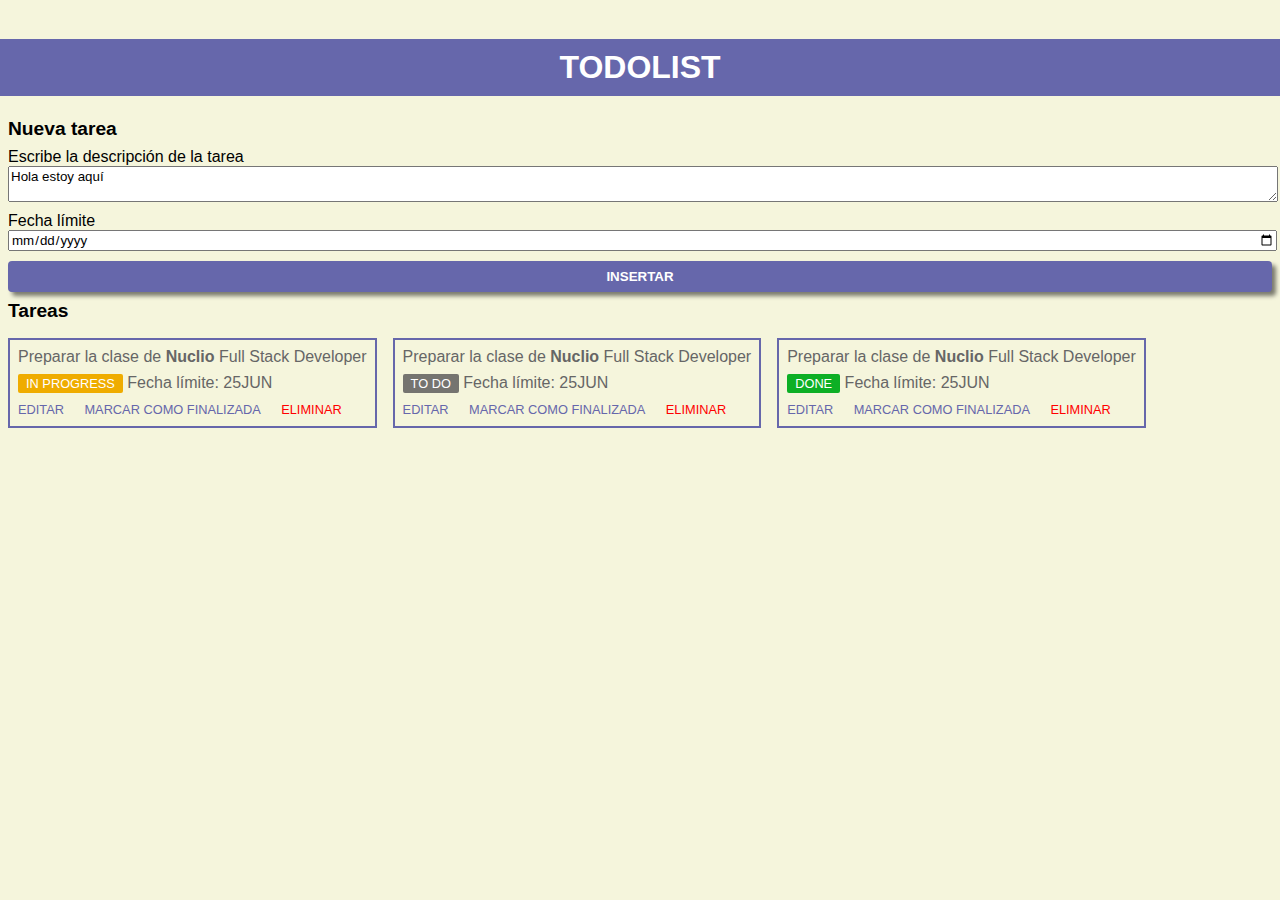
==== index.html @ daca1293 "Clase CSS" ====
<!DOCTYPE html>
<html lang="es">
    <head>
        <meta charset="UTF-8">
        <meta name="viewport" content="width=device-width, initial-scale=1.0">
        <title>APP TODOLIST</title>
        <link rel="stylesheet" href="styles.css">
    </head>
    <img>
        <h1>TODOLIST</h1>
        <h2>Nueva tarea</h2>
        <form  action="">

            <label for="description">Escribe la descripción de la tarea</label>
            <textarea name="" id="" placeholder="Esto es un textarea" name="description">Hola estoy aquí</textarea>


            <label>Fecha límite</label>
            <input type="date" name="" id="" />

            <button>INSERTAR</button>
        </form>
        <h2>Tareas</h2>
        <div class="tareas">
            <div class="listItem">
                <p>Preparar la clase de <strong>Nuclio</strong> Full Stack Developer</p>
                <p> <span class="inProgress">IN PROGRESS</span> Fecha límite: 25JUN</p>

                <p>
                    <a href="">Editar</a>
                    <a href="">Marcar como finalizada</a>
                    <a href=""class="delete">Eliminar</a>
                </p>
            </div>

            <div class="listItem">
                <p>Preparar la clase de <strong>Nuclio</strong> Full Stack Developer</p>
                <p> <span class="toDO">TO DO</span> Fecha límite: 25JUN</p>

                <p>
                    <a href="">Editar</a>
                    <a href="">Marcar como finalizada</a>
                    <a href=""class="delete">Eliminar</a>
                </p>
            </div>

            <div class="listItem">
                <p>Preparar la clase de <strong>Nuclio</strong> Full Stack Developer</p>
                <p> <span class="done">DONE</span> Fecha límite: 25JUN</p>

                <p>
                    <a href="">Editar</a>
                    <a href="">Marcar como finalizada</a>
                    <a href=""class="delete">Eliminar</a>
                </p>
        </div>
 

    </body>
</html>
---- styles.css ----
*{
    font-family: sans-serif;
}

h1{
    background-color: #6667AB;
    color: #FFFFFF;
    padding: 10px;
    text-align: center;
}

h2{
    font-size: 1.2rem;
    margin: 0.5rem;
}

form{
    margin: 0.5rem;
}

label,textarea,input,button {
    display: block;
    width: 100%;
}

textarea, input {
    margin-bottom: 10px;
}

button {
    background-color: #6667AB;
    color: #FFFFFF;
    padding: 0.5rem;
    font-weight: bold;
    border:0px;
    border-radius: 4px;
    box-shadow: 4px 4px 4px rgba(0,0,0,0.5);
    cursor:pointer;
}

button:hover{
    background-color: #3d3d70;
}

div.listItem{
    border: 2px solid #6667AB;
    padding: 0 0.5rem 0 0.5rem;
    margin: 0.5rem;
    color: #666666;
}

div.listItem p{
    margin-top: 0.5rem;
    margin-bottom: 0.5rem;
}

div.listItem p a{
    font-size: 0.8rem;
    text-transform: uppercase;
    color: #6667AB;
    text-decoration: none;
    margin-right: 1rem;
}

div.listItem p a:hover{
    text-decoration: underline;
}

div.listItem p a.delete{
    color:red
}

div.listItem span {
    padding: 2px 8px 2px 8px;
    color: #FFFFFF;
    font-size: 0.8rem;
    border-radius: 2px;
}

div.listItem span.inProgress {
    background-color: #efac00;
}

div.listItem span.toDO {
    background-color: #757470;
}

div.listItem span.done {
    background-color: #0daf25;
}

div.tareas{
    display: flex;
    flex-direction: column;
}

@media screen and (min-width:476px) {
    div.tareas{
        display: flex;
        flex-direction: row;
    }
    body{
        background-color: rgb(196, 115, 192);
    }
}

@media screen and (min-width:768px) {
    body{
        background-color: aqua;
    }
}

@media screen and (min-width:1024px) {
    body{
        background-color:beige
    }
}

@media screen and (min-width:1280px) {
    body{
        max-width: 1280px;
        margin: auto;
    }
}
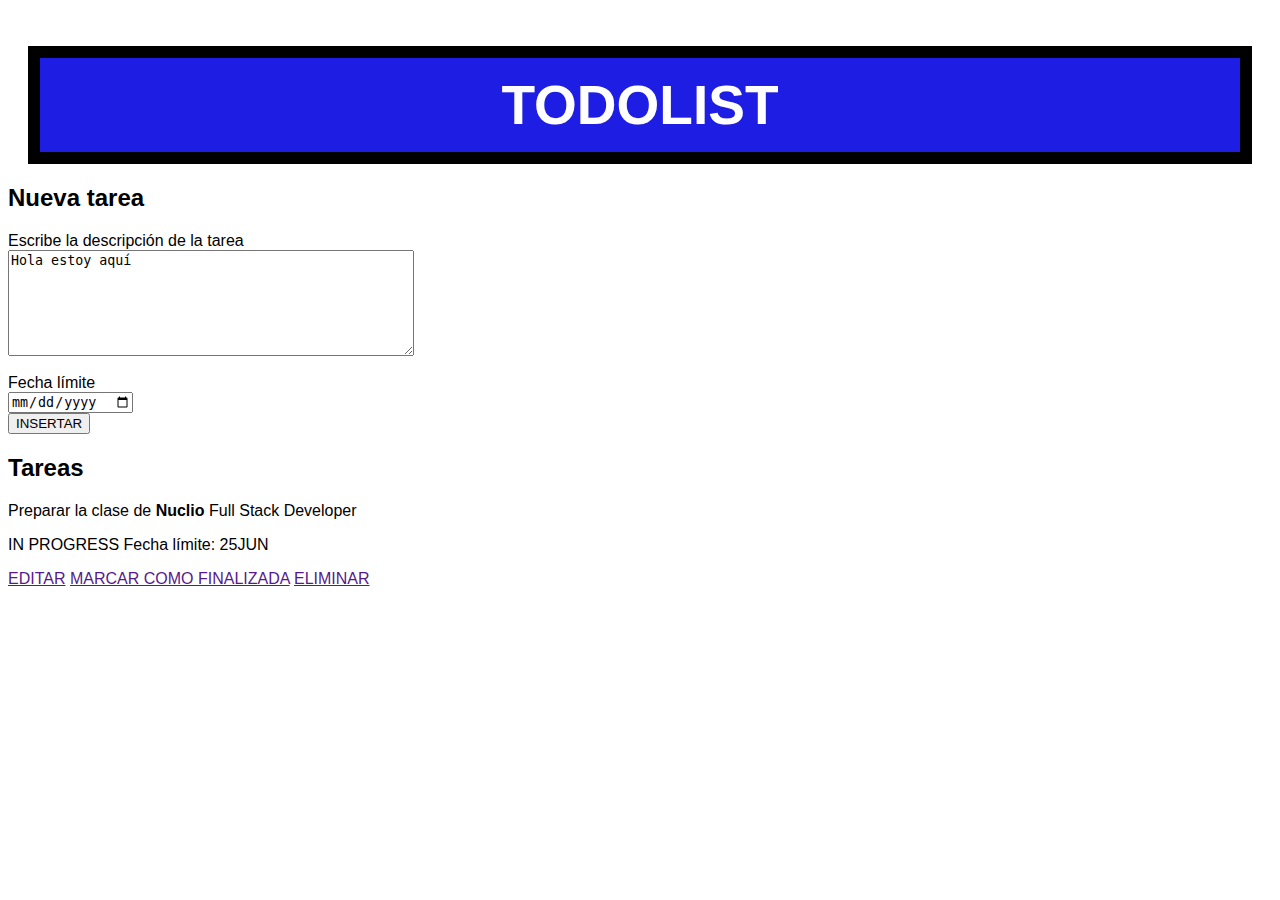
==== commit 0fcc77ed: "newhtml" ====
--- a/index.html
+++ b/index.html
@@ -4,57 +4,31 @@
         <meta charset="UTF-8">
         <meta name="viewport" content="width=device-width, initial-scale=1.0">
         <title>APP TODOLIST</title>
-        <link rel="stylesheet" href="styles.css">
+        <link rel="stylesheet" href="style.css">
     </head>
     <img>
-        <h1>TODOLIST</h1>
+        <h1 class="todolist">TODOLIST</h1>
         <h2>Nueva tarea</h2>
         <form  action="">
 
-            <label for="description">Escribe la descripción de la tarea</label>
-            <textarea name="" id="" placeholder="Esto es un textarea" name="description">Hola estoy aquí</textarea>
+            <label for="description">Escribe la descripción de la tarea</label><br/>
+            <textarea name="" id="text1" placeholder="Esto es un textarea" name="description">Hola estoy aquí</textarea><br/>
 
 
-            <label>Fecha límite</label>
-            <input type="date" name="" id="" />
+            <label>Fecha límite</label><br/>
+            <input type="date" name="" id="" /><br/>
 
             <button>INSERTAR</button>
         </form>
         <h2>Tareas</h2>
-        <div class="tareas">
-            <div class="listItem">
-                <p>Preparar la clase de <strong>Nuclio</strong> Full Stack Developer</p>
-                <p> <span class="inProgress">IN PROGRESS</span> Fecha límite: 25JUN</p>
 
-                <p>
-                    <a href="">Editar</a>
-                    <a href="">Marcar como finalizada</a>
-                    <a href=""class="delete">Eliminar</a>
-                </p>
-            </div>
+        <p>Preparar la clase de <strong>Nuclio</strong> Full Stack Developer</p>
+        <p>IN PROGRESS Fecha límite: 25JUN</p>
 
-            <div class="listItem">
-                <p>Preparar la clase de <strong>Nuclio</strong> Full Stack Developer</p>
-                <p> <span class="toDO">TO DO</span> Fecha límite: 25JUN</p>
-
-                <p>
-                    <a href="">Editar</a>
-                    <a href="">Marcar como finalizada</a>
-                    <a href=""class="delete">Eliminar</a>
-                </p>
-            </div>
-
-            <div class="listItem">
-                <p>Preparar la clase de <strong>Nuclio</strong> Full Stack Developer</p>
-                <p> <span class="done">DONE</span> Fecha límite: 25JUN</p>
-
-                <p>
-                    <a href="">Editar</a>
-                    <a href="">Marcar como finalizada</a>
-                    <a href=""class="delete">Eliminar</a>
-                </p>
-        </div>
- 
-
+        <p>
+            <a href="">EDITAR</a>
+            <a href="">MARCAR COMO FINALIZADA</a>
+            <a href="">ELIMINAR</a>
+        </p>  
     </body>
 </html>
--- a/style.css
+++ b/style.css
@@ -0,0 +1,20 @@
+body {
+    font-family: sans-serif;
+}
+
+h1.todolist {
+    background-color: rgba(21, 21, 226, 0.965);
+    margin: 20px;
+    text-align: center;
+    padding: 15px;
+    color:white;
+    font-size: 55px;
+    border: 12px solid rgb(0, 0, 0);
+}
+textarea#text1 {
+    width: 400px;
+    height: 100px;
+    display: block;
+    
+
+}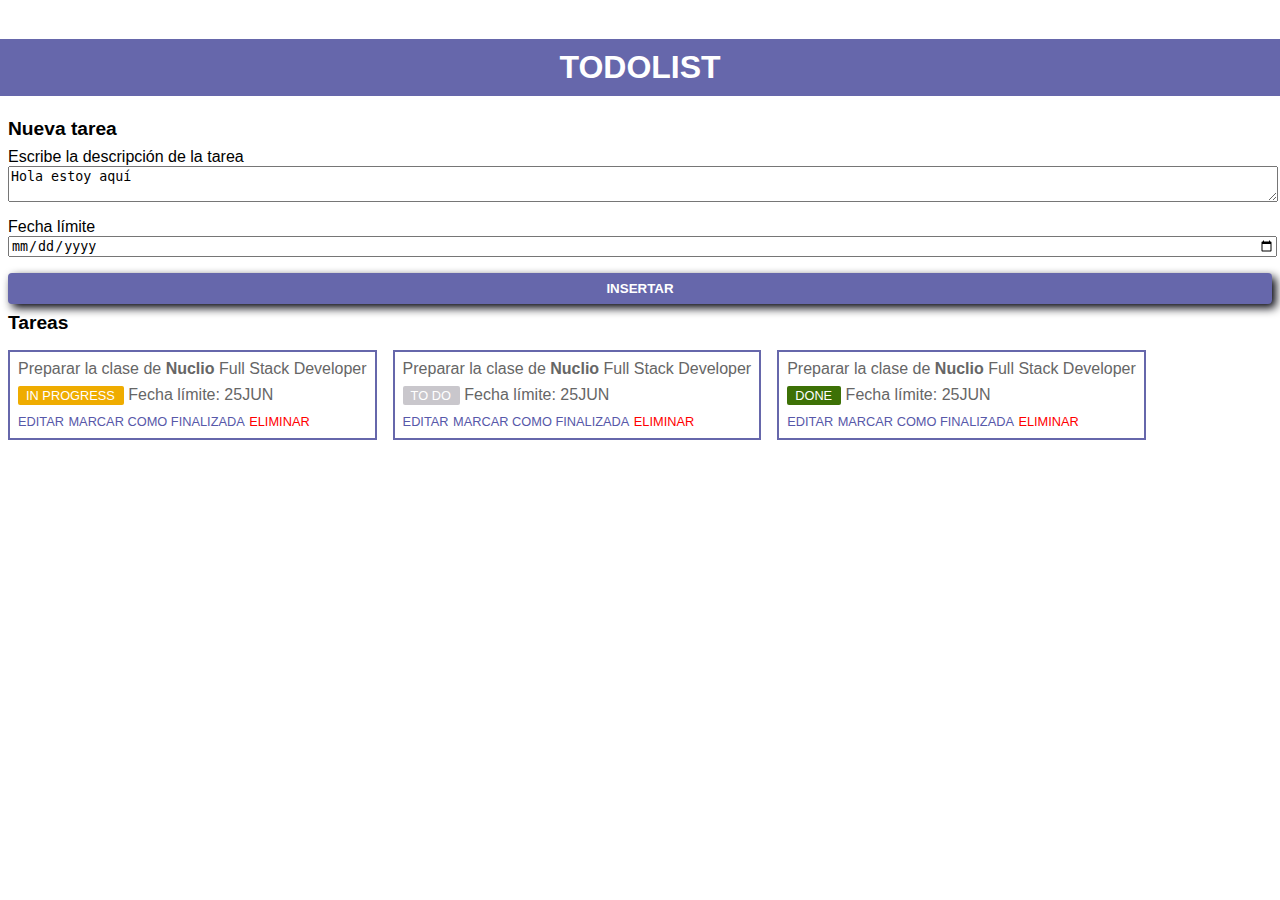
==== commit 0d688d8b: "finalcss" ====
--- a/index.html
+++ b/index.html
@@ -11,24 +11,47 @@
         <h2>Nueva tarea</h2>
         <form  action="">
 
-            <label for="description">Escribe la descripción de la tarea</label><br/>
-            <textarea name="" id="text1" placeholder="Esto es un textarea" name="description">Hola estoy aquí</textarea><br/>
+            <label for="description">Escribe la descripción de la tarea</label>
+            <textarea name="" id="text1" placeholder="Esto es un textarea" name="description">Hola estoy aquí</textarea>
 
 
-            <label>Fecha límite</label><br/>
-            <input type="date" name="" id="" /><br/>
+            <label>Fecha límite</label>
+            <input type="date" name="" id="" />
 
             <button>INSERTAR</button>
         </form>
         <h2>Tareas</h2>
+        <div class="tasks">
+            <div class="list">
+                <p>Preparar la clase de <strong>Nuclio</strong> Full Stack Developer</p>
+                <p><span class="inprogress">IN PROGRESS</span> Fecha límite: 25JUN</p>
 
-        <p>Preparar la clase de <strong>Nuclio</strong> Full Stack Developer</p>
-        <p>IN PROGRESS Fecha límite: 25JUN</p>
+                <p>
+                    <a href="">EDITAR</a>
+                    <a href="">MARCAR COMO FINALIZADA</a>
+                    <a class="delete">ELIMINAR</a>
+                </p>  
+            </div>
+            <div class="list">
+                <p>Preparar la clase de <strong>Nuclio</strong> Full Stack Developer</p>
+                <p><span class="toDo">TO DO</span> Fecha límite: 25JUN</p>
 
-        <p>
-            <a href="">EDITAR</a>
-            <a href="">MARCAR COMO FINALIZADA</a>
-            <a href="">ELIMINAR</a>
-        </p>  
+                <p>
+                    <a href="">EDITAR</a>
+                    <a href="">MARCAR COMO FINALIZADA</a>
+                    <a class="delete">ELIMINAR</a>
+                </p>  
+            </div>
+            <div class="list">
+                <p>Preparar la clase de <strong>Nuclio</strong> Full Stack Developer</p>
+                <p><span class="done">DONE</span> Fecha límite: 25JUN</p>
+
+                <p>
+                    <a href="">EDITAR</a>
+                    <a href="">MARCAR COMO FINALIZADA</a>
+                    <a class="delete">ELIMINAR</a>
+                </p>  
+            </div>
+        </div>
     </body>
 </html>
--- a/style.css
+++ b/style.css
@@ -3,18 +3,128 @@
 }
 
 h1.todolist {
-    background-color: rgba(21, 21, 226, 0.965);
-    margin: 20px;
+    background-color: #6667AB;
     text-align: center;
-    padding: 15px;
+    padding: 10px;
     color:white;
-    font-size: 55px;
-    border: 12px solid rgb(0, 0, 0);
-}
-textarea#text1 {
-    width: 400px;
-    height: 100px;
-    display: block;
     
 
-}+}
+h2 {
+    font-size: 1.2rem;
+    margin:0.5rem;
+    
+}
+form {
+    padding: 0,5rem;
+    margin: 0.5rem;
+    
+}
+textarea#text1, input, label,button{
+    display: block;
+    width: 100%;
+    padding: 0,5rem;
+    margin: 0,5rem;
+}
+
+textarea,input {
+    margin-bottom: 1rem;
+}
+
+button {
+    background-color: #6667AB;
+    color: white;
+    padding: 0.5rem;
+    font-weight: bold;
+    border: 0;
+    border-radius: 4px;
+    box-shadow: 4px 4px 10px  rgb(0, 0, 10.6);
+    cursor: pointer;
+}
+button:hover {
+    background-color: #5758a9;
+    zoom: 1.2;
+}
+
+div.list {
+    border: 2px solid #6667AB;
+    padding: 0,5rem;
+    padding-top: 0rem;
+    padding-bottom: 0rem;
+    color: #666666;
+    margin: 0.5rem;
+    
+}
+p {
+    margin: 0.5rem;
+}
+
+div p a {
+    font-size: 0.8rem;
+    text-transform: uppercase;
+    color:#5758a9;
+    text-decoration: none;
+}
+div p a:hover {
+    text-decoration: underline;
+    
+}
+
+a.delete {
+    color: red;
+    
+}
+span.inprogress {
+    background-color: #EFAC00;
+    padding: 2px 9px 2px 8px;
+    color: white;
+    font-size: 0.8rem;
+    border-radius: 2px;
+}
+span.toDo {
+    background-color: #38304445;
+    padding: 2px 9px 2px 8px;
+    color: white;
+    font-size: 0.8rem;
+    border-radius: 2px;
+}
+span.done {
+    background-color: #3d7106;
+    padding: 2px 9px 2px 8px;
+    color: white;
+    font-size: 0.8rem;
+    border-radius: 2px;
+}
+
+div.tasks {
+    display:flex;
+    flex-direction: column;
+}
+
+@media screen and (min-width:476px) {
+    div.tasks {
+        flex-direction: row;
+    }
+}
+@media screen and (min-width:768px) {
+    div.tasks {
+        flex-direction: row;
+    }
+}
+@media screen and (min-width:768px) {
+    div.tasks {
+        flex-direction: row;
+    }
+}
+@media screen and (min-width:1024px) {
+    div.tasks {
+        flex-direction: row;
+    }
+}
+@media screen and (min-width:1280px) {
+    body {
+        max-width: 1280px;
+        margin: auto;
+    }
+}
+
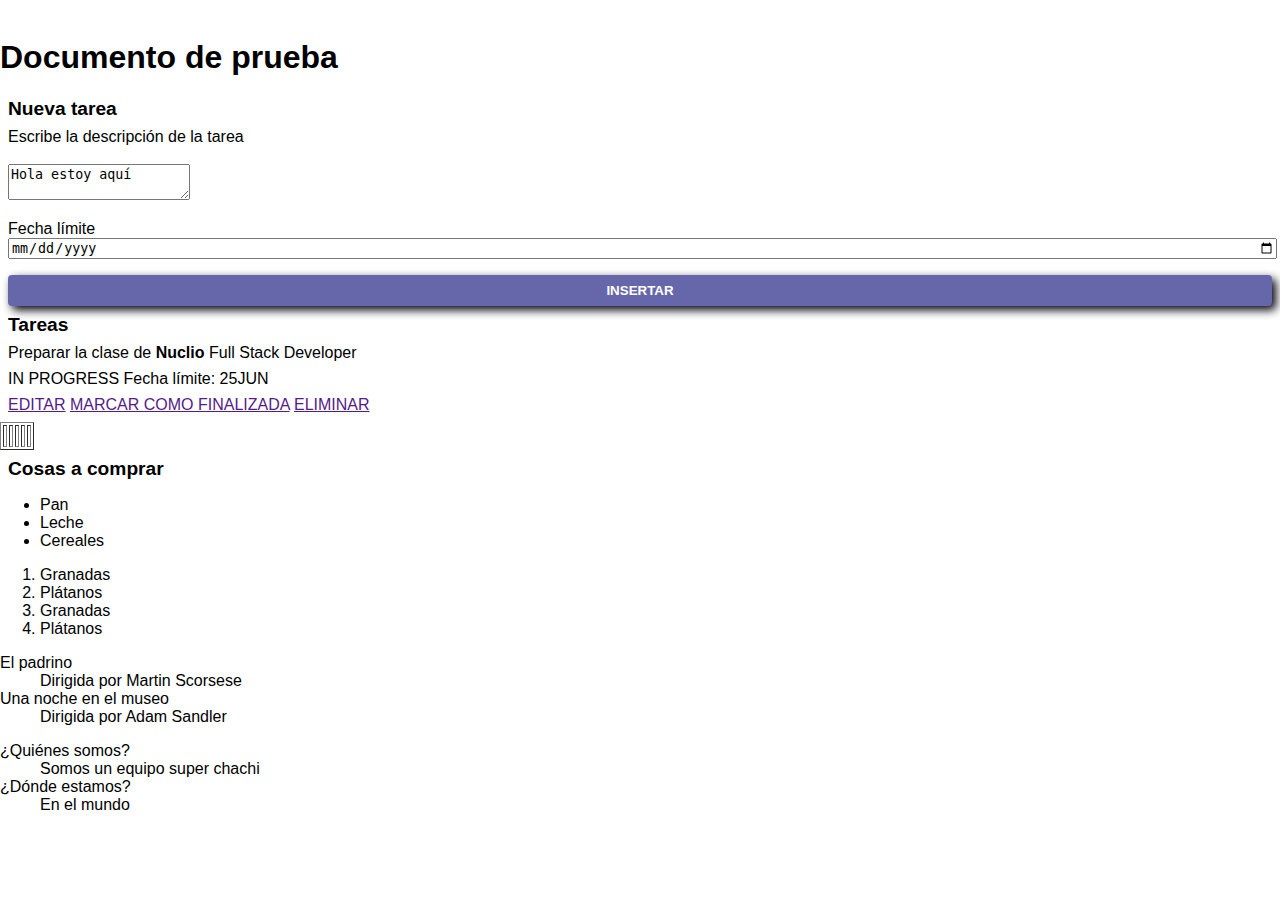
==== commit 2ecbb8f2: "Guardado de los últimos pasos, he creado y eliminado una carpeta de JavaScript." ====
--- a/index.html
+++ b/index.html
@@ -7,12 +7,12 @@
         <link rel="stylesheet" href="style.css">
     </head>
     <img>
-        <h1 class="todolist">TODOLIST</h1>
+        <h1>Documento de prueba</h1>
         <h2>Nueva tarea</h2>
         <form  action="">
 
-            <label for="description">Escribe la descripción de la tarea</label>
-            <textarea name="" id="text1" placeholder="Esto es un textarea" name="description">Hola estoy aquí</textarea>
+            <label for="description">Escribe la descripción de la tarea</label><br/>
+            <textarea name="" id="" placeholder="Esto es un textarea" name="description">Hola estoy aquí</textarea><br/>
 
 
             <label>Fecha límite</label>
@@ -21,37 +21,54 @@
             <button>INSERTAR</button>
         </form>
         <h2>Tareas</h2>
-        <div class="tasks">
-            <div class="list">
-                <p>Preparar la clase de <strong>Nuclio</strong> Full Stack Developer</p>
-                <p><span class="inprogress">IN PROGRESS</span> Fecha límite: 25JUN</p>
 
-                <p>
-                    <a href="">EDITAR</a>
-                    <a href="">MARCAR COMO FINALIZADA</a>
-                    <a class="delete">ELIMINAR</a>
-                </p>  
-            </div>
-            <div class="list">
-                <p>Preparar la clase de <strong>Nuclio</strong> Full Stack Developer</p>
-                <p><span class="toDo">TO DO</span> Fecha límite: 25JUN</p>
+        <p>Preparar la clase de <strong>Nuclio</strong> Full Stack Developer</p>
+        <p>IN PROGRESS Fecha límite: 25JUN</p>
 
-                <p>
-                    <a href="">EDITAR</a>
-                    <a href="">MARCAR COMO FINALIZADA</a>
-                    <a class="delete">ELIMINAR</a>
-                </p>  
-            </div>
-            <div class="list">
-                <p>Preparar la clase de <strong>Nuclio</strong> Full Stack Developer</p>
-                <p><span class="done">DONE</span> Fecha límite: 25JUN</p>
+        <p>
+            <a href="">EDITAR</a>
+            <a href="">MARCAR COMO FINALIZADA</a>
+            <a href="">ELIMINAR</a>
+        </p>
 
-                <p>
-                    <a href="">EDITAR</a>
-                    <a href="">MARCAR COMO FINALIZADA</a>
-                    <a class="delete">ELIMINAR</a>
-                </p>  
-            </div>
-        </div>
+        <table border="1">
+            <tr>
+                <td><img src="https://images.pexels.com/photos/3608263/pexels-photo-3608263.jpeg?auto=compress&cs=tinysrgb&w=1260&h=750&dpr=2" alt="" width="120"></td>
+                <td><img src="https://images.pexels.com/photos/3608263/pexels-photo-3608263.jpeg?auto=compress&cs=tinysrgb&w=1260&h=750&dpr=2" alt="" width="120"></td>
+                <td><img src="https://images.pexels.com/photos/3608263/pexels-photo-3608263.jpeg?auto=compress&cs=tinysrgb&w=1260&h=750&dpr=2" alt="" width="120"></td>
+                <td><img src="https://images.pexels.com/photos/3608263/pexels-photo-3608263.jpeg?auto=compress&cs=tinysrgb&w=1260&h=750&dpr=2" alt="" width="120"></td>
+                <td><img src="https://images.pexels.com/photos/3608263/pexels-photo-3608263.jpeg?auto=compress&cs=tinysrgb&w=1260&h=750&dpr=2" alt="" width="120"></td>
+            </tr>
+        </table>
+
+        <h2>Cosas a comprar</h2>
+
+        <ul>
+            <li>Pan</li>
+            <li>Leche</li>
+            <li>Cereales</li>
+        </ul>
+
+        <ol>
+            <li>Granadas</li>
+            <li>Plátanos</li>
+            <li>Granadas</li>
+            <li>Plátanos</li>
+        </ol>
+
+        <dl>
+            <dt>El padrino</dt>
+            <dd>Dirigida por Martin Scorsese</dd>
+            <dt>Una noche en el museo</dt>
+            <dd>Dirigida por Adam Sandler</dd>
+        </dl>
+
+        <dl>
+            <dt>¿Quiénes somos?</dt>
+            <dd>Somos un equipo super chachi</dd>
+            <dt>¿Dónde estamos?</dt>
+            <dd>En el mundo</dd>
+        </dl>    
+
     </body>
 </html>
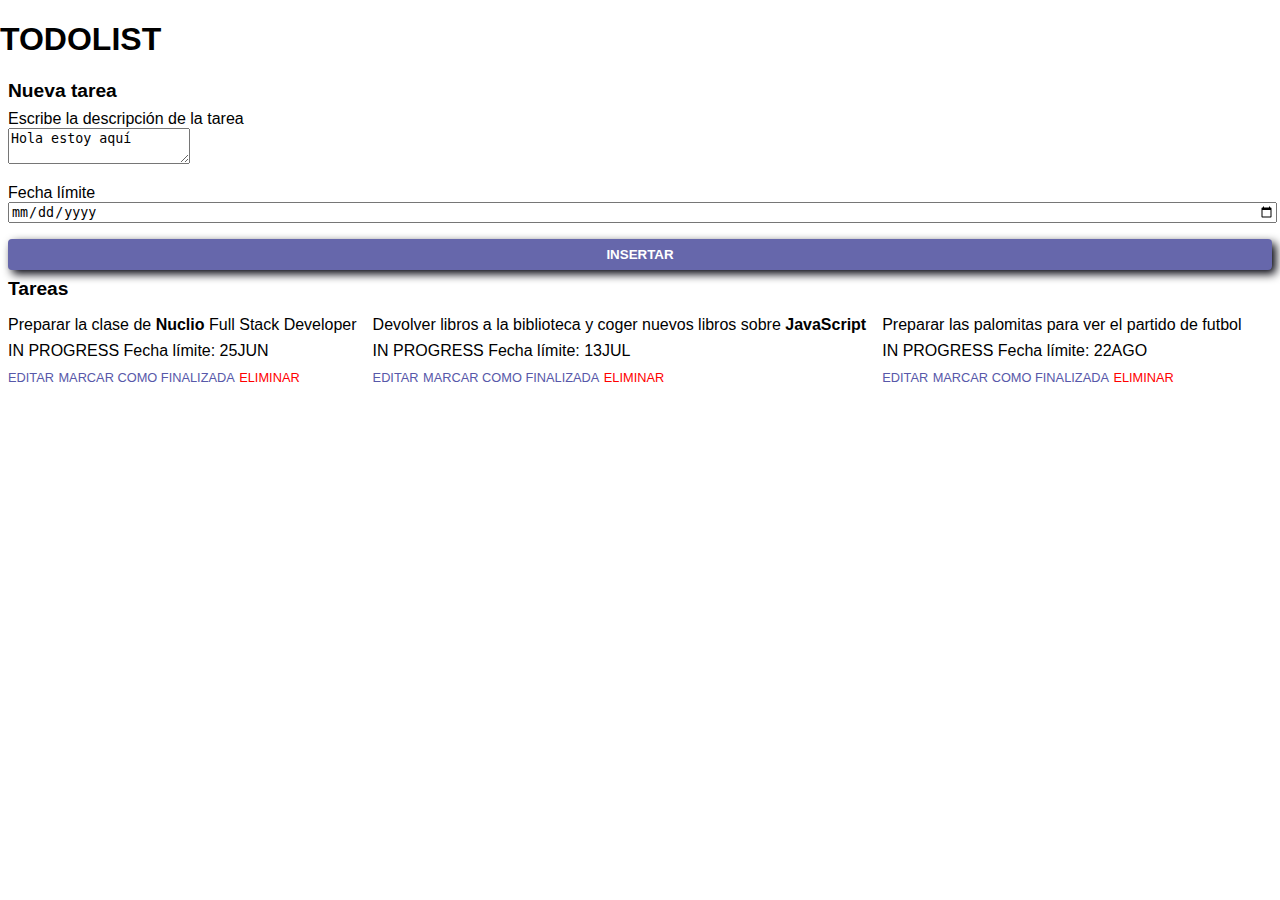
==== commit 40ddece2: "Javascript nivelación" ====
--- a/index.html
+++ b/index.html
@@ -6,13 +6,13 @@
         <title>APP TODOLIST</title>
         <link rel="stylesheet" href="style.css">
     </head>
-    <img>
-        <h1>Documento de prueba</h1>
+  <body>
+        <h1>TODOLIST</h1>
         <h2>Nueva tarea</h2>
         <form  action="">
 
-            <label for="description">Escribe la descripción de la tarea</label><br/>
-            <textarea name="" id="" placeholder="Esto es un textarea" name="description">Hola estoy aquí</textarea><br/>
+            <label for="description">Escribe la descripción de la tarea</label>
+            <textarea name="" id="" placeholder="Esto es un textarea" name="description">Hola estoy aquí</textarea>
 
 
             <label>Fecha límite</label>
@@ -22,53 +22,41 @@
         </form>
         <h2>Tareas</h2>
 
+    <div class="tasks">    
+
+      <div class="listItem">  
         <p>Preparar la clase de <strong>Nuclio</strong> Full Stack Developer</p>
-        <p>IN PROGRESS Fecha límite: 25JUN</p>
+        <p><span class="in-progres">IN PROGRESS</span> Fecha límite: 25JUN</p>
 
         <p>
-            <a href="">EDITAR</a>
-            <a href="">MARCAR COMO FINALIZADA</a>
-            <a href="">ELIMINAR</a>
+            <a href="">Editar</a>
+            <a href="">Marcar como finalizada</a>
+            <a href="" class="delete">Eliminar</a>
         </p>
+      </div>
 
-        <table border="1">
-            <tr>
-                <td><img src="https://images.pexels.com/photos/3608263/pexels-photo-3608263.jpeg?auto=compress&cs=tinysrgb&w=1260&h=750&dpr=2" alt="" width="120"></td>
-                <td><img src="https://images.pexels.com/photos/3608263/pexels-photo-3608263.jpeg?auto=compress&cs=tinysrgb&w=1260&h=750&dpr=2" alt="" width="120"></td>
-                <td><img src="https://images.pexels.com/photos/3608263/pexels-photo-3608263.jpeg?auto=compress&cs=tinysrgb&w=1260&h=750&dpr=2" alt="" width="120"></td>
-                <td><img src="https://images.pexels.com/photos/3608263/pexels-photo-3608263.jpeg?auto=compress&cs=tinysrgb&w=1260&h=750&dpr=2" alt="" width="120"></td>
-                <td><img src="https://images.pexels.com/photos/3608263/pexels-photo-3608263.jpeg?auto=compress&cs=tinysrgb&w=1260&h=750&dpr=2" alt="" width="120"></td>
-            </tr>
-        </table>
+      <div class="listItem">   
+        <p>Devolver libros a la biblioteca y coger nuevos libros sobre <strong>JavaScript</strong></p>
+        <p><span class="in-progres">IN PROGRESS</span> Fecha límite: 13JUL</p>
 
-        <h2>Cosas a comprar</h2>
+        <p>
+            <a href="">Editar</a>
+            <a href="">Marcar como finalizada</a>
+            <a href="" class="delete">Eliminar</a>
+        </p>
+      </div>
 
-        <ul>
-            <li>Pan</li>
-            <li>Leche</li>
-            <li>Cereales</li>
-        </ul>
+      <div class="listItem">   
+        <p>Preparar las palomitas para ver el partido de futbol</p>
+        <p><span class="in-progres">IN PROGRESS</span> Fecha límite: 22AGO</p>
 
-        <ol>
-            <li>Granadas</li>
-            <li>Plátanos</li>
-            <li>Granadas</li>
-            <li>Plátanos</li>
-        </ol>
-
-        <dl>
-            <dt>El padrino</dt>
-            <dd>Dirigida por Martin Scorsese</dd>
-            <dt>Una noche en el museo</dt>
-            <dd>Dirigida por Adam Sandler</dd>
-        </dl>
-
-        <dl>
-            <dt>¿Quiénes somos?</dt>
-            <dd>Somos un equipo super chachi</dd>
-            <dt>¿Dónde estamos?</dt>
-            <dd>En el mundo</dd>
-        </dl>    
-
-    </body>
+        <p>
+            <a href="">Editar</a>
+            <a href="">Marcar como finalizada</a>
+            <a href="" class="delete">Eliminar</a>
+        </p>
+      </div>
+    </div>
+    <script src="javascript.js"></script>
+  </body>
 </html>
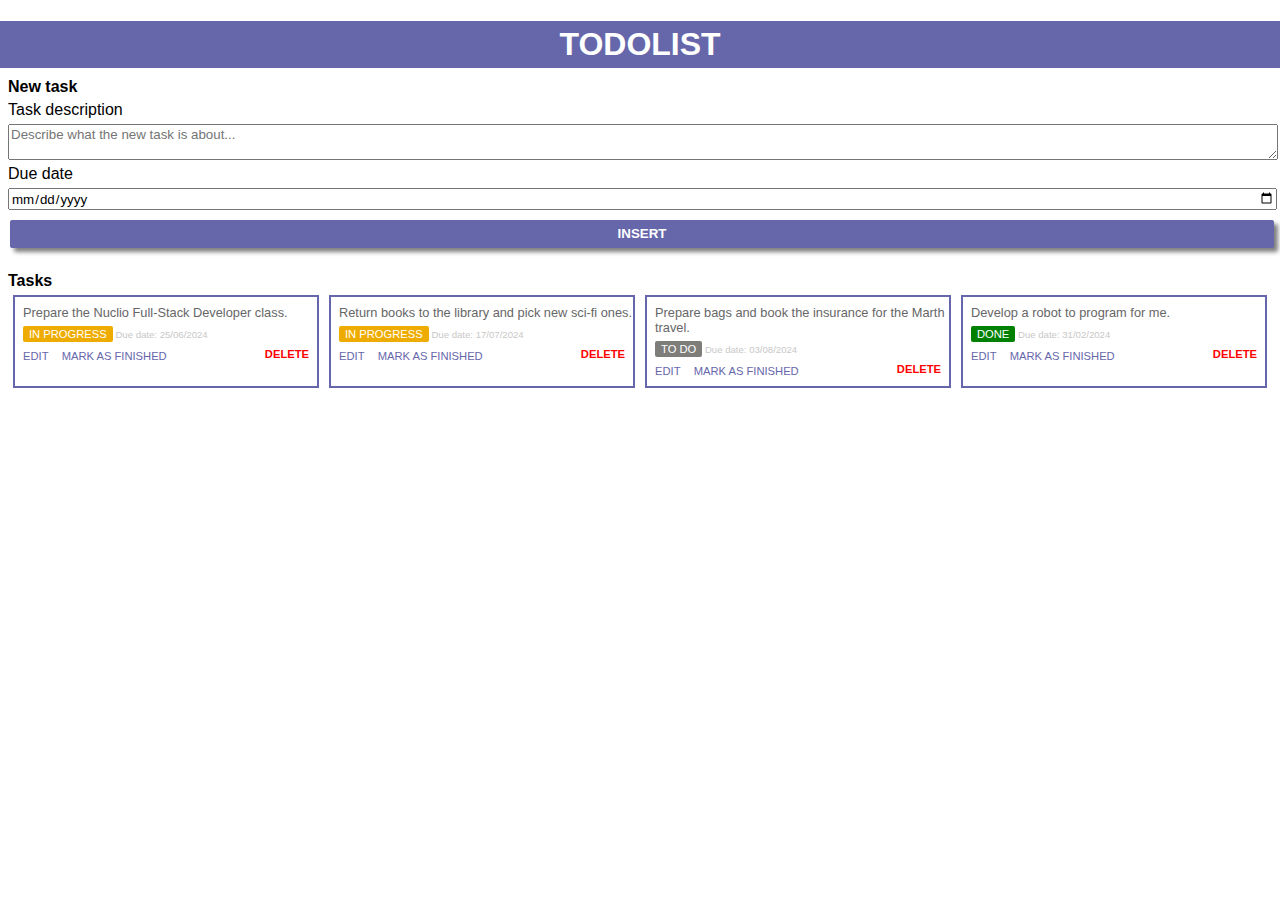
==== commit d1b23e5a: "Adapt the HTML code with the self doing exercise" ====
--- a/index.html
+++ b/index.html
@@ -1,62 +1,65 @@
 <!DOCTYPE html>
-<html lang="es">
-    <head>
-        <meta charset="UTF-8">
-        <meta name="viewport" content="width=device-width, initial-scale=1.0">
-        <title>APP TODOLIST</title>
-        <link rel="stylesheet" href="style.css">
-    </head>
+<html dir="ltr" lang="en">
+  <head>
+    <link href="./index.css" rel="stylesheet">
+    <meta charset="UTF-8">
+    <meta content="initial-scale=1.0, width=device-width" name="viewport">
+    <title>To-Do List Exercise</title>
+  </head>
   <body>
-        <h1>TODOLIST</h1>
-        <h2>Nueva tarea</h2>
-        <form  action="">
-
-            <label for="description">Escribe la descripción de la tarea</label>
-            <textarea name="" id="" placeholder="Esto es un textarea" name="description">Hola estoy aquí</textarea>
-
-
-            <label>Fecha límite</label>
-            <input type="date" name="" id="" />
-
-            <button>INSERTAR</button>
+    <main>
+      <h1 class="centered purpleBC upper">ToDoList</h1>
+      <section class="indented">
+        <h2>New task</h2>
+        <form action='' id="newTaskForm">
+          <label for="newTaskDescription">Task description</label>
+          <textarea id="newTaskDescription" placeholder="Describe what the new task is about..."></textarea>
+          <label for="newTaskDueDate">Due date</label>
+          <input id="newTaskDueDate" type="date"/>
+          <button class="centered purpleBC upper" type="submit">Insert</button>
         </form>
-        <h2>Tareas</h2>
-
-    <div class="tasks">    
-
-      <div class="listItem">  
-        <p>Preparar la clase de <strong>Nuclio</strong> Full Stack Developer</p>
-        <p><span class="in-progres">IN PROGRESS</span> Fecha límite: 25JUN</p>
-
-        <p>
-            <a href="">Editar</a>
-            <a href="">Marcar como finalizada</a>
-            <a href="" class="delete">Eliminar</a>
-        </p>
-      </div>
-
-      <div class="listItem">   
-        <p>Devolver libros a la biblioteca y coger nuevos libros sobre <strong>JavaScript</strong></p>
-        <p><span class="in-progres">IN PROGRESS</span> Fecha límite: 13JUL</p>
-
-        <p>
-            <a href="">Editar</a>
-            <a href="">Marcar como finalizada</a>
-            <a href="" class="delete">Eliminar</a>
-        </p>
-      </div>
-
-      <div class="listItem">   
-        <p>Preparar las palomitas para ver el partido de futbol</p>
-        <p><span class="in-progres">IN PROGRESS</span> Fecha límite: 22AGO</p>
-
-        <p>
-            <a href="">Editar</a>
-            <a href="">Marcar como finalizada</a>
-            <a href="" class="delete">Eliminar</a>
-        </p>
-      </div>
-    </div>
-    <script src="javascript.js"></script>
+      </section>
+      <section class="indented">
+        <h2>Tasks</h2>
+        <section id="tasksSection">
+          <section class="task">
+            <p>Prepare the Nuclio Full-Stack Developer class.</p>
+            <p class="date"><span class="upper wip">In Progress</span> Due date: 25/06/2024</p>
+            <p>
+              <a class="edit" href=''>Edit</a>
+              <a class="markAsFinished" href=''>Mark as Finished</a>
+              <a class="delete" href=''>Delete</a>
+            </p>
+          </section>
+          <section class="task">
+            <p>Return books to the library and pick new sci-fi ones.</p>
+            <p class="date"><span class="upper wip">In Progress</span> Due date: 17/07/2024</p>
+            <p>
+              <a class="edit" href=''>Edit</a>
+              <a class="markAsFinished" href=''>Mark as Finished</a>
+              <a class="delete" href=''>Delete</a>
+            </p>
+          </section>
+          <section class="task">
+            <p>Prepare bags and book the insurance for the Marth travel.</p>
+            <p class="date"><span class="todo upper">To Do</span> Due date: 03/08/2024</p>
+            <p>
+              <a class="edit" href=''>Edit</a>
+              <a class="markAsFinished" href=''>Mark as Finished</a>
+              <a class="delete" href=''>Delete</a>
+            </p>
+          </section>
+          <section class="task">
+            <p>Develop a robot to program for me.</p>
+            <p class="date"><span class="done upper">Done</span> Due date: 31/02/2024</p>
+            <p>
+              <a class="edit" href=''>Edit</a>
+              <a class="markAsFinished" href=''>Mark as Finished</a>
+              <a class="delete" href=''>Delete</a>
+            </p>
+          </section>
+        </section>
+      </section>
+    </main>
   </body>
 </html>
--- a/index.css
+++ b/index.css
@@ -0,0 +1,141 @@
+* {
+  font-family: sans-serif;
+}
+
+/* Color class selectors */
+.purpleBC {
+  background-color: #6667AB;
+  color: white;
+}
+
+/* Text alignment class selectors */
+.centered {
+  text-align: center;
+}
+
+/* Text style class selectors */
+.upper {
+  text-transform: uppercase;
+}
+
+.indented {
+  margin-bottom: 1.5rem;
+  margin-left: 0.5rem;
+  margin-right: 0.5rem;
+}
+
+.indented h2{
+  margin-top: 10px;
+}
+
+h1 {
+  margin-bottom: 10px;
+  padding: 5px;
+}
+
+h2 {
+  font-size: 1rem;
+  margin-bottom: 5px;
+}
+
+button, input, label, textarea {
+  display: block;
+  margin-bottom: 5px;
+  width: 100%;
+}
+
+button {
+  border: 0;
+  border-radius: 2px;
+  box-shadow: 4px 4px 4px rgba(0, 0, 0, 0.5);
+  cursor: pointer;
+  font-weight: bold;
+  margin-left: 2px;
+  margin-top: 10px;
+  padding: 0.4rem;
+}
+
+button:hover {
+  background-color: #999854;
+  zoom: 1.2;
+}
+
+#tasksSection section {
+  border: 2px solid #6667AB;
+  color: #666666;
+  font-size: 0.8rem;
+  margin-top: 0.8rem;
+  padding: 0 0 0 0.5rem;
+}
+
+#tasksSection section p {
+  margin-bottom: 0.5rem;
+  margin-top: 0.5rem;
+}
+
+#tasksSection section p span {
+  border-radius: 2px;
+  color: white;
+  font-size: 0.7rem;
+  padding: 2px 6px;
+}
+
+#tasksSection section p span.done {
+  background-color: green;
+}
+
+#tasksSection section p span.todo {
+  background-color: #7E7D7A;
+}
+
+#tasksSection section p span.wip {
+  background-color: #EFAC00;
+}
+
+.date {
+  color: rgb(200, 200, 200);
+  font-size: 0.6rem;
+}
+
+section p a {
+  color: #6667AB;
+  font-size: 0.7rem;
+  margin-right: 0.6rem;
+  text-decoration: none;
+  text-transform: uppercase;
+}
+
+section p a.delete {
+  color: red;
+  float: right;
+  font-weight: bold;
+  margin-right: 0.5rem;
+}
+
+section p a:hover {
+  text-decoration: underline;
+  zoom: 1.1;
+}
+
+#tasksSection {
+  display: flex;
+  flex-direction: column;
+  justify-content: space-around;
+}
+
+@media screen and (min-width:476px) {
+  #tasksSection {
+    flex-direction: row;
+  }
+  #tasksSection .task {
+    margin: 0 5px;
+    width: 100%;
+  }
+}
+
+@media screen and (min-width:1280px) {
+  body {
+    margin: auto;
+    max-width: 1280px;
+  }
+}
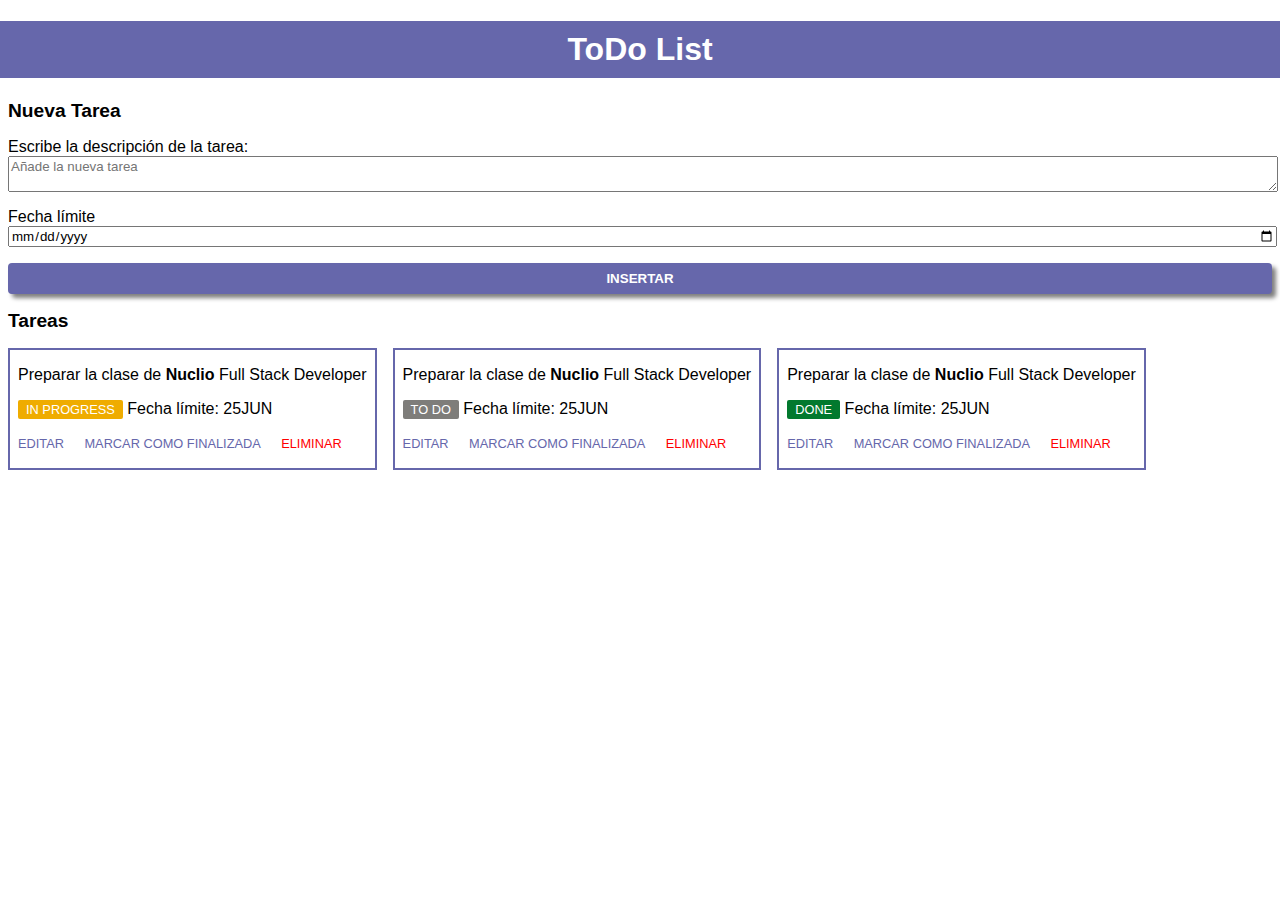
==== commit 28a80819: "Ajustado el html y CSS según lo visto en las clases de nivelación" ====
--- a/index.html
+++ b/index.html
@@ -1,65 +1,51 @@
 <!DOCTYPE html>
-<html dir="ltr" lang="en">
-  <head>
-    <link href="./index.css" rel="stylesheet">
+<html lang="es">
+<head>
     <meta charset="UTF-8">
-    <meta content="initial-scale=1.0, width=device-width" name="viewport">
-    <title>To-Do List Exercise</title>
-  </head>
-  <body>
-    <main>
-      <h1 class="centered purpleBC upper">ToDoList</h1>
-      <section class="indented">
-        <h2>New task</h2>
-        <form action='' id="newTaskForm">
-          <label for="newTaskDescription">Task description</label>
-          <textarea id="newTaskDescription" placeholder="Describe what the new task is about..."></textarea>
-          <label for="newTaskDueDate">Due date</label>
-          <input id="newTaskDueDate" type="date"/>
-          <button class="centered purpleBC upper" type="submit">Insert</button>
-        </form>
-      </section>
-      <section class="indented">
-        <h2>Tasks</h2>
-        <section id="tasksSection">
-          <section class="task">
-            <p>Prepare the Nuclio Full-Stack Developer class.</p>
-            <p class="date"><span class="upper wip">In Progress</span> Due date: 25/06/2024</p>
-            <p>
-              <a class="edit" href=''>Edit</a>
-              <a class="markAsFinished" href=''>Mark as Finished</a>
-              <a class="delete" href=''>Delete</a>
+    <meta name="viewport" content="width=device-width, initial-scale=1.0">
+    <title>ToDo List App</title>
+    <link rel="stylesheet" href="style.css">
+</head>
+<body>
+    <h1>ToDo List</h1>
+    <h2>Nueva Tarea</h2>
+    <form action="">
+        <label for="description">Escribe la descripción de la tarea:</label>
+        <textarea name="description" id="" placeholder="Añade la nueva tarea"></textarea>
+        <label for="dueDate">Fecha límite</label>
+        <input type="date" name="dueDate" id="" />
+        <button>INSERTAR</button>
+    </form>
+
+    <h2>Tareas</h2>
+
+    <div class="tasks">
+        <div class="listItem">
+            <p>Preparar la clase de <strong>Nuclio</strong> Full Stack Developer</p>
+            <p><span class="inProgress">IN PROGRESS</span> Fecha límite: 25JUN</p>
+            <p><a href="#" class="edit">Editar</a>
+                <a href="#" class="mark-complete">Marcar como finalizada</a>
+                <a href="#" class="delete">Eliminar</a>
             </p>
-          </section>
-          <section class="task">
-            <p>Return books to the library and pick new sci-fi ones.</p>
-            <p class="date"><span class="upper wip">In Progress</span> Due date: 17/07/2024</p>
-            <p>
-              <a class="edit" href=''>Edit</a>
-              <a class="markAsFinished" href=''>Mark as Finished</a>
-              <a class="delete" href=''>Delete</a>
+        </div>
+
+        <div class="listItem">
+            <p>Preparar la clase de <strong>Nuclio</strong> Full Stack Developer</p>
+            <p><span class="toDo">TO DO</span> Fecha límite: 25JUN</p>
+            <p><a href="#" class="edit">Editar</a>
+                <a href="#" class="mark-complete">Marcar como finalizada</a>
+                <a href="#" class="delete">Eliminar</a>
             </p>
-          </section>
-          <section class="task">
-            <p>Prepare bags and book the insurance for the Marth travel.</p>
-            <p class="date"><span class="todo upper">To Do</span> Due date: 03/08/2024</p>
-            <p>
-              <a class="edit" href=''>Edit</a>
-              <a class="markAsFinished" href=''>Mark as Finished</a>
-              <a class="delete" href=''>Delete</a>
+        </div>
+
+        <div class="listItem">
+            <p>Preparar la clase de <strong>Nuclio</strong> Full Stack Developer</p>
+            <p><span class="done">DONE</span> Fecha límite: 25JUN</p>
+            <p><a href="#" class="edit">Editar</a>
+                <a href="#" class="mark-complete">Marcar como finalizada</a>
+                <a href="#" class="delete">Eliminar</a>
             </p>
-          </section>
-          <section class="task">
-            <p>Develop a robot to program for me.</p>
-            <p class="date"><span class="done upper">Done</span> Due date: 31/02/2024</p>
-            <p>
-              <a class="edit" href=''>Edit</a>
-              <a class="markAsFinished" href=''>Mark as Finished</a>
-              <a class="delete" href=''>Delete</a>
-            </p>
-          </section>
-        </section>
-      </section>
-    </main>
-  </body>
-</html>
+        </div>
+    </div>
+</body>
+</html>--- a/style.css
+++ b/style.css
@@ -0,0 +1,123 @@
+* {
+    font-family: sans-serif;
+}
+
+h1 {
+    background-color: #6667AB;
+    color: #ffffff;
+    text-align: center;
+    padding: 10px;
+}
+
+h2 {
+    font-size: 1.2rem;
+    margin: 0.5rem;
+}
+
+textarea, input, label, button  {
+    display: block;
+    width: 100%;
+}
+
+form {
+    padding: 0.5rem;
+}
+
+textarea, input {
+    margin-bottom: 1rem;
+}
+
+button {
+    background-color: #6667AB;
+    color: #ffffff;
+    padding: 0.5rem;
+    font-weight: bold;
+    border: 0;
+    border-radius: 4px;
+    box-shadow: 4px 4px 4px rgba(0,0,0,0.5);
+    cursor: pointer;
+}
+
+button:hover {
+    background-color: #44457b;
+}
+
+div.listItem {
+    border: 2px solid #6667AB;
+    padding: 0 0.5rem 0 0.5rem;
+    margin: 0.5rem;
+}
+
+div.listItem {
+    margin-top: 0.5rem;
+    margin-bottom: 0.5rem;
+}
+
+div.listItem p a {
+    font-size: 0.8rem;
+    text-transform: uppercase;
+    color: #6667AB;
+    text-decoration: none;
+    margin-right: 1rem;
+}
+
+div.listItem p a:hover {
+    text-decoration: underline;
+}
+
+div.listItem p a.delete {
+    color: red;
+}
+
+div.listItem span {
+    padding: 2px 8px 2px 8px;
+    color: #ffffff;
+    font-size: 0.8rem;
+    border-radius: 2px;
+}
+
+div.listItem span.inProgress {
+    background-color: #efac00;
+    padding: 2px 8px 2px 8px;
+    color: #ffffff;
+    font-size: 0.8rem;
+    border-radius: 2px;
+}
+
+div.listItem span.toDo {
+    background-color: #7e7d7a;
+}
+
+div.listItem span.done {
+    background-color: #02792e;
+}
+
+div.tasks {
+    display: flex;
+    flex-direction: column;
+}
+
+@media screen and (min-width:476px) {
+    div.tasks {
+        flex-direction: row;
+    }
+}
+
+@media screen and (min-width:768px) {
+    div.tasks {
+        flex-direction: row;
+    }
+}
+
+@media screen and (min-width:1024px) {
+    div.tasks {
+        flex-direction: row;
+    }
+}
+
+@media screen and (min-width:1280px) {
+    body {
+        max-width: 1280px;
+        margin: auto;
+    }
+}